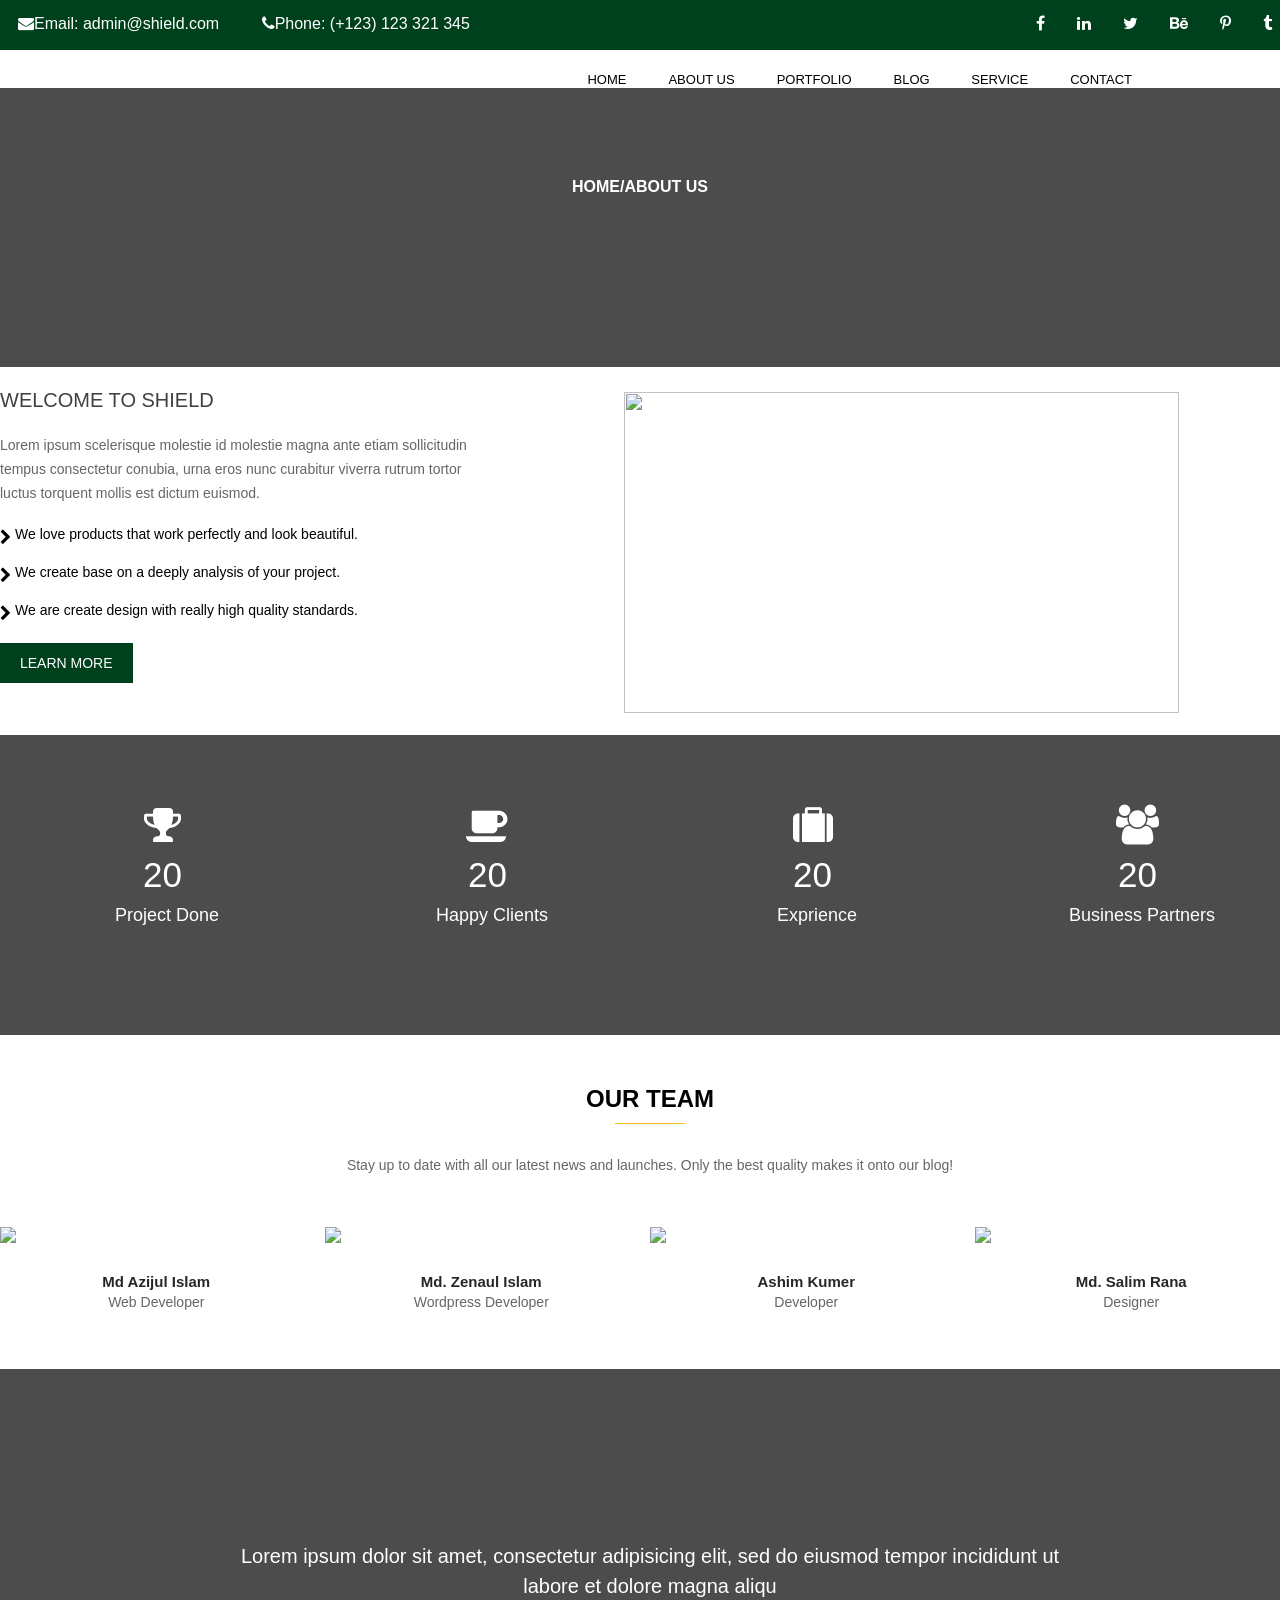
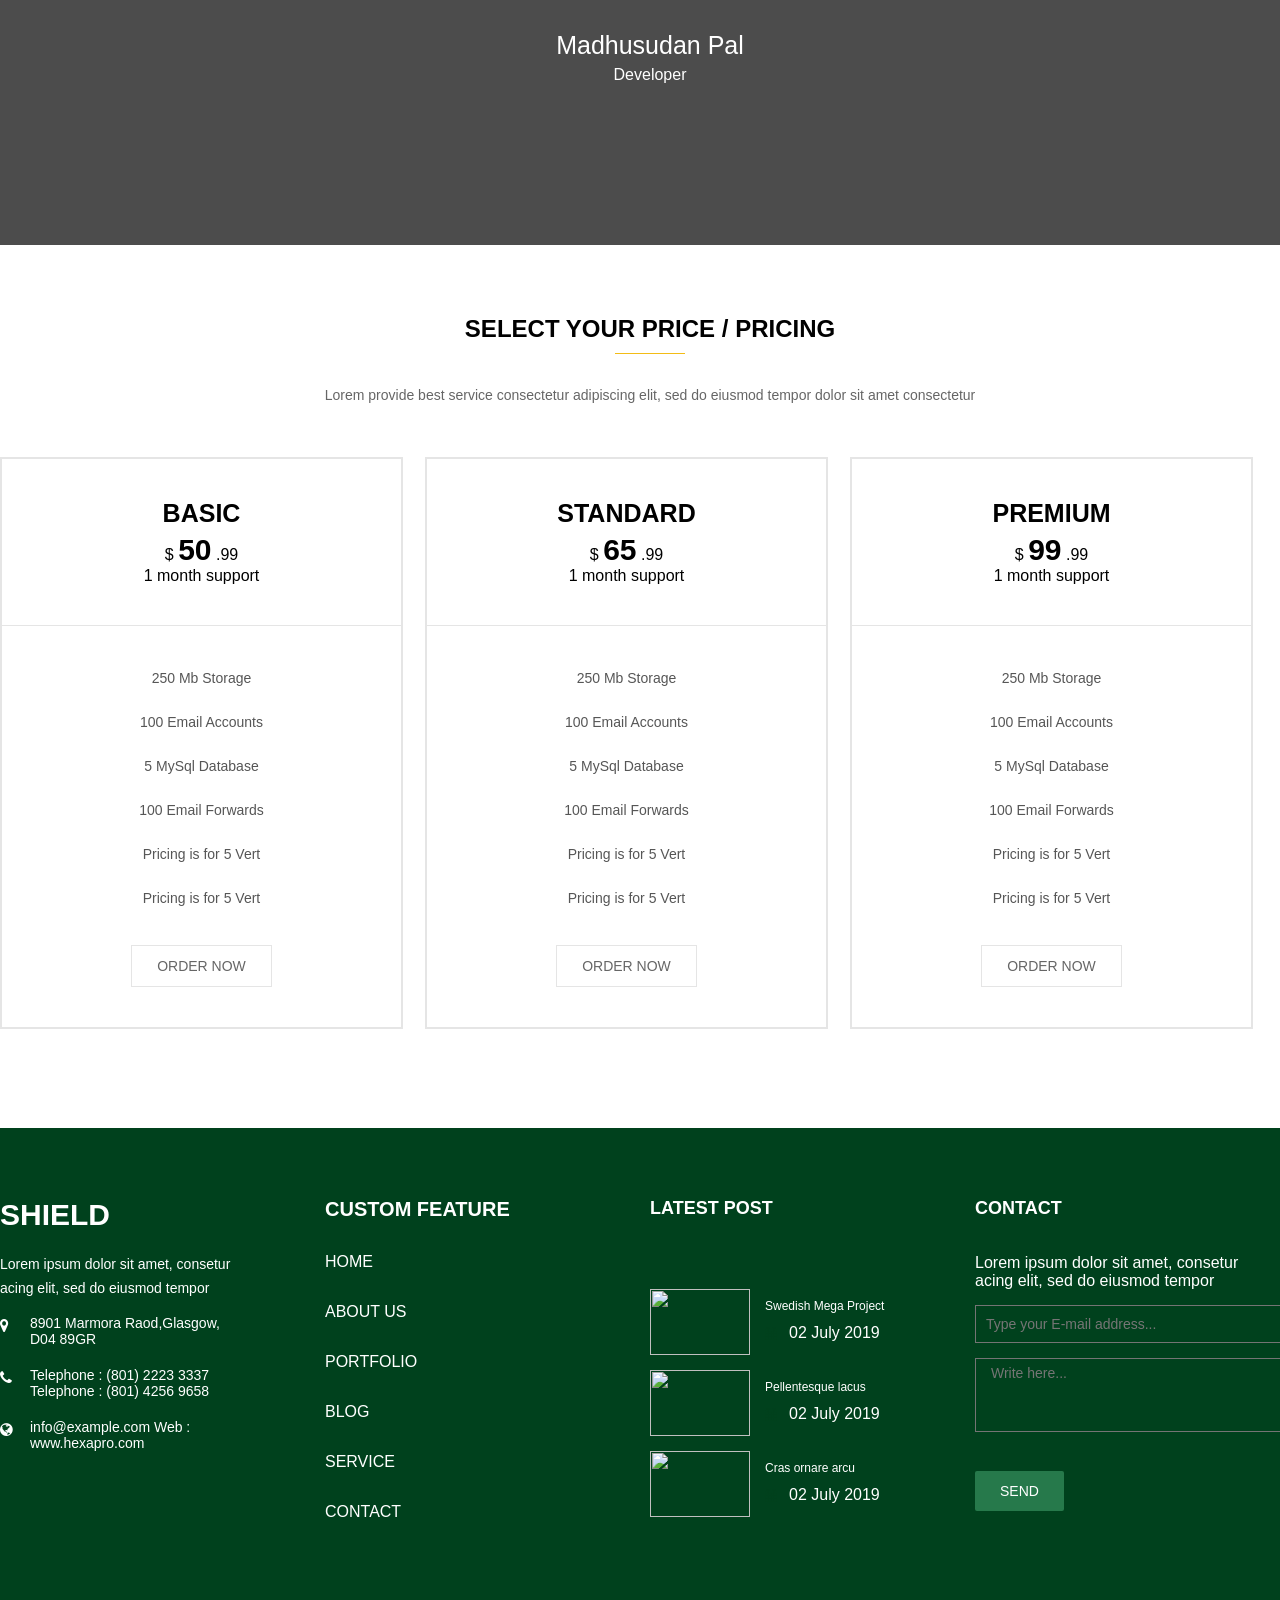
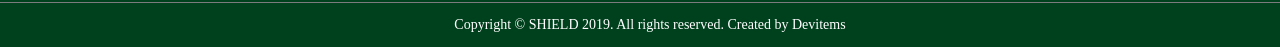
==== About us.html @ 6ebe4233 "Add files via upload" ====
<!DOCTYPE html>
<html lang="en">

<head>
    <meta charset="UTF-8">
    <meta name="viewport" content="width=device-width, initial-scale=1.0">
    <title>Document</title>
    <link rel="stylesheet" href="style.css">
    <link rel="stylesheet" href="https://cdnjs.cloudflare.com/ajax/libs/font-awesome/4.7.0/css/font-awesome.min.css">
</head>

<body>

    <MAIN>
        <header>
         
                <div class="container">
                     <div class="admin">
                    <div class="row">

                        <div class="contact">
                            <ul>
                                <li class="email"><i class="fa fa-envelope" aria-hidden="true"></i>Email:
                                    admin@shield.com
                                </li>
                                <li><i class="fa fa-phone" aria-hidden="true"></i>Phone: (+123) 123 321 345</li>

                            </ul>
                        </div>



                        <div class="social-icon">
                            <ul>
                                <li><i class="fa fa-facebook" aria-hidden="true"></i></li>
                                <li><i class="fa fa-linkedin" aria-hidden="true"></i></li>
                                <li><i class="fa fa-twitter" aria-hidden="true"></i></li>
                                <li><i class="fa fa-behance" aria-hidden="true"></i></li>
                                <li><i class="fa fa-pinterest-p" aria-hidden="true"></i></li>
                                <li><i class="fa fa-tumblr" aria-hidden="true"></i></li>

                            </ul>

                        </div>
                    </div>



                    <div class="clear"></div>

                    <div class="logo">
                        <img src="image/logo.webp" alt="" title="">
                    </div>

                    <div class="navbar">
                        <ul>
                            <li><a href="index.html">HOME</a></li>
                            <li><a href="About us.html">ABOUT US</a></li>
                            <li><a href="portfolio.html">PORTFOLIO</a></li>
                            <li><a href="blog.html">BLOG</a>
							<ul>
											<li><a href="blog-leftsidebar.html">Blog left Sidebar</a></li>
											<li><a href="blog-rightsidebar.html">Blog right Sidebar</a></li>
											<li><a href="blog-detail.html">blog details</a></li>
										</ul></li>
                            <li><a href="service.html">SERVICE</a></li>
                             <li><a href="contact.html">CONTACT</a></li>

                        </ul>
                    </div>
                </div>
</div>
            </div>


        </header>

        <div class="clear"></div>


<section class="bannerr">
            <div class="row">
                <h4>HOME/ABOUT US</h4>

            </div>



        </section>

        <div class="clear"></div>

        <section class="welcome">
	<div class="container">
		<div class="row">
			<div class="welcome-shield">
				<h2>WELCOME TO SHIELD</h2>
				<p>Lorem ipsum scelerisque molestie id molestie magna ante etiam sollicitudin <br>tempus consectetur conubia, urna eros nunc curabitur viverra rutrum tortor<br> luctus torquent mollis est dictum euismod.</p>

				<ul>
					<li><div class="chevron"><i class="fa fa-chevron-right" aria-hidden="true"></i></div></li>
					<span class="look">We love products that work perfectly and look beautiful.</span>

					<li><div class="chevron"><i class="fa fa-chevron-right" aria-hidden="true"></i></div></li>
					<span class="look">We create base on a deeply analysis of your project.</span>

					<li><div class="chevron"><i class="fa fa-chevron-right" aria-hidden="true"></i></div></li>
					<span class="look">We are create design with really high quality standards.</span>
				</ul>

				<div class="more"><a class="btn-more" href="#">LEARN MORE</a></div>


				</div>
			<div class="about-image">
			<img src="image/2.webp">
			</div>

</div>
</div>
</section>

<section class="project">
	<div class="container">
		<div class="row">
			<div class="cup-icon">
				<i class="fa fa-trophy"></i>
				<h4 class="counter">20</h4>
				<p>Project Done</p>
				
			</div>
			
			<div class="cup-icon">
				<i class="fa fa-coffee"></i>
				<h4 class="counter">20</h4>
				<p>Happy Clients</p>
				
			</div>
			<div class="cup-icon">
				<i class="fa fa-suitcase"></i>
				<h4 class="counter">20</h4>
				<p>Exprience</p>
				
			</div>
			<div class="cup-icon">
				<i class="fa fa-users"></i>
				<h4 class="counter">20</h4>
				<p>Business Partners</p>
				
			</div>
		</div>
		
	</div>
</section>

<section class="our-team">
	<div class="container">
		<div class="before"></div>
		<div class="row">
		<div class="team">
			<h1>OUR TEAM</h1>
			<div class="small-border"></div>	
			<p>Stay up to date with all our latest news and launches. Only the best
			 quality makes it onto our blog!</p>	
		</div>

		<div class="team-image">
			<a href="#"><img src="image/1.webp"></a>
			<div class="team-content">
			<h4>Md Azijul Islam</h4>
			<span>Web Developer</span>
			
		</div>


		</div>

		<div class="team-image">
			<a href="#"><img src="image/3.webp"></a>
			<div class="team-content">
			<h4>Md. Zenaul Islam</h4>
			<span>Wordpress Developer</span>
			
		</div>
		</div>

		<div class="team-image">
			<a href="#"><img src="image/1.webp"></a>
			<div class="team-content">
			<h4>Ashim Kumer</h4>
			<span>Developer</span>
			
		</div>
		</div>

		<div class="team-image">
			<a href="#"><img src="image/2.webp"></a>
			<div class="team-content">
			<h4>Md. Salim Rana</h4>
			<span>Designer</span>
		</div>
		</div>
</div>
</div>
</section>

<section class="madhusudan-pal">
	<div class="container">
		<div class="row">
			<div class="developer">
				<p class="para5">Lorem ipsum dolor sit amet, consectetur adipisicing elit, sed do eiusmod tempor incididunt ut labore et dolore magna aliqu</p>

				<h4>Madhusudan Pal</h4>
				<span class="deve">Developer</span>
	
</div>
</div>
</div>
</section>

<section class="rating">
	<div class="container">
		<div class="before"></div>
		<div class="row">
			<div class="pricing">
				<h1>SELECT YOUR PRICE / PRICING</h1>
				<div class="small-border"></div>
				<p>Lorem provide best service consectetur adipiscing elit, sed do eiusmod tempor dolor sit amet consectetur</p>
				
			</div>

			<div class="pricing-box30">
				<div class="pricing-plan">
					
					<h3>BASIC</h3>
				<div class="price">
					<span class="dolor">$</span>
					<span class="price-number">50</span>
					<span class="decimal">.99</span>
				</div>
				<span class="month">1 month support</span>
				</div>
				
				
				<div class="pricing-list">
					<ul>
						<li>250 Mb Storage</li>
						<li>100 Email Accounts</li>
						<li>5 MySql Database</li>
						<li>100 Email Forwards</li>
						<li>Pricing is for 5 Vert</li>
						<li>Pricing is for 5 Vert</li>
					</ul>
				<a class="btn-color" href="#">order now</a>
				</div>
	</div>
	</div>

	<div class="pricing-box30">
				<div class="pricing-plan">
					<h3>STANDARD</h3>
				<div class="price">
					<span class="dolor">$</span>
					<span class="price-number">65</span>
					<span class="decimal">.99</span>
				</div>
				<span class="month">1 month support</span>
				</div>

				<div class="pricing-list">
					<ul>
						<li>250 Mb Storage</li>
						<li>100 Email Accounts</li>
						<li>5 MySql Database</li>
						<li>100 Email Forwards</li>
						<li>Pricing is for 5 Vert</li>
						<li>Pricing is for 5 Vert</li>
					</ul>
				<a class="btn-color" href="#">order now</a>
				</div>
	</div>

	<div class="pricing-box30">
				<div class="pricing-plan">
					<h3>PREMIUM</h3>
				<div class="price">
					<span class="dolor">$</span>
					<span class="price-number">99</span>
					<span class="decimal">.99</span>
				</div>
				<span class="month">1 month support</span>
				</div>

				<div class="pricing-list">
					<ul>
						<li>250 Mb Storage</li>
						<li>100 Email Accounts</li>
						<li>5 MySql Database</li>
						<li>100 Email Forwards</li>
						<li>Pricing is for 5 Vert</li>
						<li>Pricing is for 5 Vert</li>
					</ul>
				
				<a class="btn-color" href="#">order now</a>
				</div>

	</div>
</div>
</div>
</section>


      
<div class="clear"></div>

<section class="footer">
	<div class="container">
		<div class="row">
			<div class="footer-logo">
				<h1>SHIELD</h1>
				<p>Lorem ipsum dolor sit amet, consetur <br>acing elit, sed do eiusmod tempor</p>
				<ul>
					<li><i class="fa fa-map-marker" aria-hidden="true"></i>
						<span class="web">8901 Marmora Raod,Glasgow, <br>D04 89GR</span></li>
					<li><i class="fa fa-phone"></i>
						<span class="web">Telephone : (801) 2223 3337<br> Telephone : (801) 4256 9658</span></li>
					<li><i class="fa fa-globe"></i>
						<span class="web">info@example.com Web : <br>www.hexapro.com</span></li>
				</ul>
				
			</div>

			<div class="feature">
				<h3>CUSTOM FEATURE</h3>
				<ul class="footer-list">
				<li>
				
                          <li><a href="index.html">HOME</a></li>
                            <li><a href="About us.html">ABOUT US</a></li>
                            <li><a href="portfolio.html">PORTFOLIO</a></li>
                            <li><a href="blog.html">BLOG</a></li>
                            <li><a href="service.html">SERVICE</a></li>
                             <li><a href="contact.html">CONTACT</a></li>

                        
				</li>
				</ul>
			</div>

			<div class="latest-post">
				<h3>LATEST POST</h3>
				<ul class="blog-post">
					<li>
						<a href="#"><img src="image/1.webp"></a>
						<h4 class="swedish"><a href="#">Swedish Mega Project</a></h4>
					<span class="calender"><i class="fa fa-calendar"></i>02 July 2019</span>
					</li>

					<li>
					<a href="#"><img src="image/2.webp"></a>
					<h4 class="swedish"><a href="#">Pellentesque lacus</a></h4>
					<span class="calender"><i class="fa fa-calendar"></i>02 July 2019</span>
					</li>

					<li>
					<a href="#"><img src="image/3.webp"></a>
					<h4 class="swedish"><a href="#">Cras ornare arcu</a></h4>
					<span class="calender"><i class="fa fa-calendar"></i>02 July 2019</span>
						
					</li>
					</ul>
			</div>

			<div class="contact-foot">
				<h3>CONTACT</h3>
				<p>Lorem ipsum dolor sit amet, consetur<br> acing elit, sed do eiusmod tempor</p>
				<div class="contact-form">
					<form action="required" method="POST" >

						<input type="text" placeholder="Type your E-mail address...">
						<textarea name="message" placeholder="Write here..."></textarea>
						<button>send</button>
					</form>
					
				</div>
			</div>
			</div>


</div>
</section>

<section class="copyright">
	<div class="container">
					<div class="copyrights">
				<p>Copyright © SHIELD 2019. All rights reserved. Created by 
				<a href="#">Devitems</a></p>
				
</div>
</div>
</section>
		






















    </MAIN>

</body>

</html>
---- style.css ----
*{
    margin: 0;
    padding: 0;
}

.container{
    width: 1300px;
    margin: 0px auto;
}
header {
    background-color:#00411d;
}
.contact {
    width: 50%;
    float: left;
    padding-top: 15px;
        background: #00411d;
    color: white;
}
.border-box32 img {
    width: 32%;
}

.social-icon {
    width: 50%;
    float: left;
    padding-top: 15px;
    background: #00411d;
        color: white;
}

.contact ul li {
    display: inline;
    margin-right: 20px;

     font-family: "Lato", sans-serif;
     
}


.social-icon ul li {
    display: inline;
    margin-right: 28px;
}

.logo {
    width: 30%;
    float: left;
    padding-top: 25px;
        

}

.navbar {
    width: 60%;
    float: left;
        padding-top: 37px;

}
.logo img {
    width: 39%;
}
.navbar ul li {
    display: inline;
        margin-right: 38px;
        padding-top: 20px;
         font-family: "Lato", sans-serif;
             font-size: 13px;
}
        


.clear{
    clear: both;
}
.navbar ul {
    float: right;
}

.logo img {
    margin-left: 59px;
}

.banner{
background: url(image/p1.webp);
background-size: cover;
position: relative;
width: 100%;
background-position: 50% 50%;
height: 500px;


}
.banner2 h3{
    text-align: center;
        padding-top: 36px;
    color: white;
    font-weight: 700;
    font-size: 24px;
    margin-bottom: 11px;
  font-family: "Lato", sans-serif;
  position: relative;
}

/* h2 {
    text-align: center;
        padding-top: 118px;
    color: rgb(0, 0, 0);
    
    margin-bottom: 15px;
     font-family: "Lato", sans-serif;
} */
  

.banner p {
    text-align: center;
    padding-top: 17px;
color: white;
 font-family: "Lato", sans-serif;
 position: relative;
}
.button {
  background: rgb(0, 65, 29);
  border: 1px solid rgb(0, 65, 29);
  color: rgb(255, 255, 255);
  cursor: pointer;
  display: inline-block;
  font-size: 18px;
  font-weight: 400;
  line-height: 1;
  text-align: center;
  padding: 13px 26px;
  text-decoration: none;
  margin-top: 30px;
  position: relative;


}

.email{
    background-color: rgb(0, 65, 29);
    padding: 18px;
}
.first{
    
    width: 32%;
    float: left;
    text-align: center;
    margin-right: 16px;
    font-family: sans-serif;
}


.first img {
    
    max-width: 100%;
    height: auto;

}


section.banner2 p {
    color: white;
    text-align: center;
        position: relative;
        
     font-family: "Lato", sans-serif;
     line-height: 25px;
}
.text h3 {
   
   font-size: 20px;
    margin-top: 20px;
    color: rgba(0, 0, 0, 0.85);
}

.box-items p {
    padding: 0px 22px;
}
.banner2 {
       width: 100%;
    float: left;
    background-image: url(image/4.webp);
    background-size: cover;
    background-position: center;
    position: relative;
    padding: 65px 0px;
    text-align: center;
    height: 211px;
}

.heading {
    font-size: 24px;
   padding-top: 36px;
 font-family: "Lato", sans-serif;
   text-align: center;
    line-height: 22px;
    font-weight: 500;
    color: rgba(0, 0, 0, 0.85);
}
.main1{
    width: 100%;

    background-size: cover;
    padding-bottom: 50px;
}
.main1 p {
        color: rgb(102, 102, 102);
    font-size: 14px;
    font-weight: 300;
    line-height: 24px;
}

/* h1{
    color: rgb(0, 0, 0);
    text-align: center;
    padding: 25px 0px;

} */
/* h4{
    padding: 20px 0px;
    color: rgb(0, 0, 0);
} */


p.para {
    color: black;
    text-align: center;
}


.read{
    color: rgb(0, 0, 0);
   
    padding: 10px;
    border-radius: 10px;
    border: none;
}
.first-end {
    padding-top: 118px;
}
.border-box32{
    
        width: 28%;
    float: left;
    text-align: center;
    margin-right: 16px;
    margin-bottom: 16px;
    border-width: 1px;
    border-style: solid;
    border-color: rgb(239, 239, 239);
    border-image: initial;
    padding: 40px 20px;
}
/* .main1 h5{
   font-size: 16px;
    line-height: 24px;
    margin-top: 20px;
    font-weight: 500;
    color: rgba(0, 0, 0, 0.85);
    font-family: sans-serif;
} */
.box-items{
    
    background-color: rgba(255, 255, 255, 0.992);
       padding-top: 105px;
    box-shadow: 0px 0px 10px 3px rgba(250, 250, 250, 0.948);
    text-align: center;
    padding: 20px 0px; 
    font-family: "Lato", sans-serif;
    font-weight: 400; 
    color: rgba(0, 0, 0, 0.85);
        float: left;
            margin-left: 70px;
            width: 25%;
}
.box-items img {
    width: 100%;
}
.banner3{
background: url(image/13.webp);

background-size: cover;
position: relative;
width: 100%;
background-position: 50% 50%;
height: 536px;
margin-top: 81px;
font-family: sans-serif;
}
section.project-1 p {
    text-align: center;
        padding-top: 30px;
        font-family: sans-serif;
            margin-bottom: 39px;
}
.banner3 p {
    text-align: center;
    color: white;
    padding-top: 192px;
        position: relative;
        color
: rgb(255, 255, 255);
    font-size: 20px;
    line-height: 30px;
    margin: auto;
    
    width: 65%;
   

}
.banner3 h4{
    
    color: rgb(255, 255, 255);
    margin-bottom: 6px;
    margin-top: 30px;
    font-weight: 500;
    text-align: center;
    font-size: 25px;
    position: relative;
}

.banner3 h3 {
    padding-top: 40px;
    height: 370px;
    text-align:center;
    color: white;
        position: relative;
}
.main2{
    width: 100%;

 
}
.main2 p {
    text-align: left;
    padding-top: 26px;
}
p.para2 {
    text-align: center;
}
.main2 h4 {
    text-align: left;
    padding-left: 24px;
}
.bannerr{
background: url(image/4.webp);
background-size: cover;
position: relative;
width: 100%;
background-position: 50% 50%;
height: 279px;
}
.bannerr h4{

    color: white;
    text-align: center;
    padding-top: 90px;
    position: relative;
        font-family: sans-serif;

}
.bannerrr{
background: url(image/4.webp);
background-size: cover;
position: relative;
width: 100%;
background-position: 50% 50%;
height: 279px;

}
.team-image img {
    width: 91%;
}
.content{
    width:58%;
    float:left;
    padding-right:156px;
    
    
}

.content-image{
    width:28%;
    float:left;
}
.content-image img{
    width: 100%;
    float: left;
        padding-top: 40px;
}

.content p{
    font-size:18px;
    text-align:left;
    color:rgb(1, 21, 58);


}
section.sec3 h3 {
    color: black;
    text-align: left;
}
.mainnn{
    width: 100%;

    background-size: cover;
    padding-bottom: 50px;
}
.mainnn p {
    text-align: center;
    padding-top: 26px;
}
.mainnn h4 {
    text-align: center;
    padding-top: 26px;
}
.banner4{
background: url(image/k6.webp);
background-size: cover;
position: relative;
width: 100%;
background-position: 50% 50%;
height: 536px;
margin-top: 81px;

}
.banner4 p {
    text-align: center;
    color: white;
    padding-top: 192px;
}
.banner4 h3 {
    padding-top: 40px;
    height: 370px;
}
.team {
    padding: -1px;
    width: 25%;
    float: left;
}
.admin {
    background-color: #00411d;
    height: 50px;
}

.natural{
    margin: 0px auto;
    width: 100%;
    text-align: center;
    padding-top: 148px;
    font-family: "Lato", sans-serif;
}
 


.natural h2 {
    color: white;
    position: relative;
    margin-bottom: 23px;
}
.natural h1 {
    color: white;
    position: relative;
}
.footer {
    width: 100%;
    float: left;
    background-color: rgb(0, 65, 29);
    padding: 70px 0px;
        margin-top: 29px;
            font-family: "Lato", sans-serif;
}
.footer-logo {
    width: 25%;
    float: left;
    color: white;
}
.footer-logo h1 {
    color: white;
    font-size: 30px;
}
.footer-logo p {
    color: #fff;
    font-size: 14px;
    font-weight: 300;
    line-height: 24px;
    margin-top: 20px;
    margin-bottom: 15px;
}
.footer-logo ul li {
    list-style-type: none;
}
.feature {
    width: 25%;
    float: left;
    color: white;
}
.feature h3 {
    font-size: 20px;
    color: #fff;
    font-weight: 600;
}
.feature li {
    list-style-type: none;
    margin-top: 32px;
}
.latest-post {
    width: 25%;
    float: left;
    color: white;
}
.latest-post h3 {
    margin-bottom: 35px;
    font-size: 18px;
    font-weight: 600;
}
.blog-post {
    margin-top: 70px;
}
.blog-post li {
    list-style-type: none;
    width: 100%;
    margin-bottom: 15px;
    display: inline-block;
}
.latest-post img {
    width: 100px;
    height: 66px;
    float: left;
    margin-right: 15px;
}
a {
    text-decoration: none;
    color: black;
}
.contact-foot {
    width: 25%;
    float: left;
    color: white;
}
.contact-foot h3 {
    margin-bottom: 35px;
    font-size: 18px;
    font-weight: 600;
}
.contact-foot p {
    margin-bottom: 15px;
}
.copyright {
    width: 100%;
    float: left;
    height: auto;
    background-color: rgb(0, 65, 29);
    border-top: 1px solid #7b7b7e;
}
.copyrights p {
    text-align: center;
    color: white;
    font-size: 14px;
    padding: 14px;
    font-weight: 300;
}
.welcome-shield {
    width: 48%;
    float: left;
        font-family: sans-serif;
}
.welcome h2 {
    color: rgba(0, 0, 0, 0.75);
    font-size: 20px;
    font-weight: 500;
    line-height: 66px;
        text-align: left;
}
.welcome p {
    font-size: 14px;
    color: rgb(102, 102, 102);
    font-weight: 300;
    line-height: 24px;
}
.welcome-shield ul li {
    list-style-type: none;
    padding-top: 20px;
}
.welcome-shield i {
    margin-top: 4px;
    position: absolute;
}
ul .look {
    font-size: 14px;
    margin-left: 15px;
    position: relative;
}
.more {
    cursor: pointer;
    display: inline-block;
    text-align: center;
    transition: all 0.2s ease-in-out 0s;
    font-weight: 500;
    padding: 12px 20px;
    background-color: rgb(0, 65, 29);
    color: rgb(255, 255, 255);
    margin-top: 1.5rem;
    font-size: 14px;
    text-decoration: none;
}
.btn-more {
    color: white;
    text-decoration: none;
}
.about-image {
    width: 48%;
    float: left;
}
.about-image img {
    float: left;
    width: 555px;
    height: 321px;
    margin-top: 25px;
    margin-bottom: 22px;
}
.project {
    width: 100%;
    float: left;
    background-image: url(image/4.webp);

    height: 300px;
    background-position: center;
    background-size: cover;
    position: relative;
}
.cup-icon {
    width: 25%;
    float: left;
    margin: 0px auto;
    text-align: center;
    font-family: sans-serif;
}
.cup-icon i {
    color: white;
    font-size: 40px;
    margin-top: 70px;
    position: relative;
    margin-bottom: 10px;
}
.cup-icon h4 {
    color: rgb(255, 255, 255);
    font-size: 35px;
    font-weight: 500;
    margin-bottom: 10px;
    position: relative;
}
.cup-icon p {
    font-size: 18px;
    color: white;
    margin-left: 9px;
    position: relative;
}
.our-team {
    width: 100%;
    float: left;
    padding: 50px 0px;
    font-family: sans-serif;
}
.team {
    width: 100%;
    font-family: sans-serif;
}
.team h1 {
    text-align: center;
}
.small-border {
    position: relative;
}
.team p {
    font-size: 14px;
    font-weight: 300;
    color: #666;
    line-height: 24px;
    margin-top: 40px;
    text-align: center;
    margin-bottom: 50px;
}
.team-image {
    width: 25%;
    float: left;
    height: auto;
    font-family: sans-serif;
}
a {
    text-decoration: none;
    color: rgb(255, 255, 255);
}
.team-image img {
    float: left;
}
.team-content {
    width: 90%;
    margin-top: 10px;
    display: inline-block;
    padding: 20px 10px 5px;
    text-align: center;
}
.team-content h4 {
    font-size: 15px;
    color: rgba(0, 0, 0, 0.85);
}
.team-content span {
    color: rgb(102, 102, 102);
    display: block;
    font-weight: 300;
    font-size: 14px;
    line-height: 24px;
}
.madhusudan-pal {
    width: 100%;
    float: left;
    background-image: url(image/4.webp);
    background-position: center;
    position: relative;
    background-size: cover;
    padding-top: 420px;
    padding-bottom: 56px;
    font-family: sans-serif;
}
.developer {
    width: 100%;
    float: left;
    text-align: center;
    color: white;
    position: relative;
}
.developer .para5 {
    color: rgb(255, 255, 255);
    font-size: 20px;
    line-height: 30px;
    margin: auto;
    text-align: center;
    width: 65%;
    margin-top: -248px;
    position: relative;
}
.developer h4 {
    color: rgb(255, 255, 255);
    margin-bottom: 6px;
    margin-top: 30px;
    font-weight: 500;
    text-align: center;
    font-size: 25px;
    position: relative;
}
.rating {
    width: 100%;
    float: left;
    height: auto;
    padding: 70px 0px;
    font-family: sans-serif;
}
.pricing {
    width: 100%;
}
.pricing h1 {
    text-align: center;
}
.small-border {
    position: relative;
}
.pricing p {
    font-size: 14px;
    font-weight: 300;
    color: #666;
    line-height: 24px;
    margin-top: 40px;
    text-align: center;
    margin-bottom: 50px;
}
.pricing-box30 {
    width: 31%;
    float: left;
    box-sizing: border-box;
    border: 2px solid #e5e5e5;
    transition: .3s;
    margin-right: 22px;
}
.pricing-plan {
    padding: 40px;
    border-bottom: 1px solid #e5e5e5;
    transition: .3s;
    text-align: center;
}
.pricing-plan h3 {
    font-size: 25px;
    font-weight: 700;
    text-transform: uppercase;
    text-align: center;
    margin-bottom: 5px;
}
.price {
    text-align: center;
    margin-bottom: 0px;
}
.price span.price-number {
    font-weight: 700;
    font-size: 30px;
}
.pricing-list {
    padding: 40px 0;
    text-align: center;
}
.btn-color

 {
    border: 1px solid rgb(229, 229, 229);
    display: inline-block;
    font-size: 14px;
    line-height: 40px;
    margin-top: 15px;
    padding: 0 25px;
    text-align: center;
    text-transform: uppercase;
    color: rgb(102, 102, 102);
    background: none;
    font-weight: 300;
    text-decoration: none;
}
.pricing-list ul li {
    color: rgb(86, 86, 86);
    font-size: 14px;
    margin-bottom: 20px;
    font-weight: 300;
    line-height: 24px;
    list-style-type: none;
}
.pricing-box30:hover .pricing-plan, .pricing-box30:hover .btn-color {
    background: #00411d;
    color: #fff;
    transition: .3s;
}
.service-main {
    width: 28%;
    border: 1px solid #00411d;
    padding: 30px 20px 20px;
    transition: .3s;
    text-align: center;
    float: left;
    margin: 10px;
}
.service-icon i {
    color: #00411d;
    font-size: 30px;
    margin-top: 10px;
    margin-bottom: 30px;
}
.service-main h5 {
    font-size: 16px;
    line-height: 24px;
    margin-top: 4px;
    text-transform: uppercase;
    color: rgba(0, 0, 0, 0.85);
    transition: .3s;
    margin-bottom: 12px;
}
.service-main p {
    color: #666;
    font-size: 14px;
    font-weight: 300;
    line-height: 24px;
}
.our-blog {
    width: 100%;
    float: left;
    padding: 20px 0px;
       font-family: sans-serif;
}
/* .our-blog h2 {
    padding-top: 32px;
    text-align: center;
} */
.our-blog p {
    padding-top: 32px;
}
.blog-content {
    padding: 0px 10px;
}
.blog-content p {
    color: rgb(85, 85, 85);
    margin-bottom: 12px;
    line-height: 24px;
    word-spacing: 1px;
    font-weight: 300;
}
section.our-blog p {    
    padding-top: 1px;
   
}

.blog-content a {
    font-size: 14px;
    font-weight: 300;
    color: rgba(0, 0, 0, 0.75);
    line-height: 49px;
    text-decoration: none;
}
.borderbox-blog32 {
    width: 32%;
    float: left;
    height: 453px;
    box-sizing: border-box;
    margin-top: 60px;
    box-shadow: rgba(0, 0, 0, 0.16) 0px 0px 5px 0px;
    margin-right: 16px;
    margin-bottom: 70px;
}
.mar10 {
    margin-bottom: 0px;
    margin-top: 20px;
}
.image-hover {
    position: relative;
    width: 100%;
}
.borderbox-blog32 img {
    width: 68%;
    padding-left: 57px;
}
.image {
    display: block;
   
    height: auto;
}
.overlay {
    position: absolute;
    top: 0px;
    bottom: 0px;
    left: 0px;
    right: 0px;
    height: 100%;
    width: 100%;
    opacity: 0;
    background-color: rgb(0, 65, 29);
    transition: 0.5s;
}
.blog-content {
    padding: 0px 10px;
}
.blog-content a {
    font-size: 14px;
    font-weight: 300;
    color: rgba(0, 0, 0, 0.75);
    line-height: 49px;
    text-decoration: none;
}
.blog-content p {
    color: rgb(85, 85, 85);
    margin-bottom: 12px;
    line-height: 24px;
    word-spacing: 1px;
    font-weight: 300;
}
ul.footer-list a {
    color: white;
}
.service-main:hover {
    background-color: rgb(245, 177, 32);
}

.social-icon ul {
    float: right;
}
.project-1 h2{
    text-align: center;
    padding-top: 110px;
    color: rgb(0, 0, 0);
    
  
     font-family: "Lato", sans-serif;
}
.main1 h2{
    text-align: center;
    padding-top: 110px;
    color: rgb(0, 0, 0);
    
  
     font-family: "Lato", sans-serif;
}
.image-hover:hover .overlay {
    opacity: 0.5;
}
.main2 h2 {
    text-align: center;
    padding-top: 27px;
}
.banner2::before{
    position: absolute;
    height: 100%;
    width: 100%;
    content: "";
    left: 0;
    top: 0;
    opacity: 0.7;
    background: black;
}
.navbar ul li a {
    color: black;
}
.banner::before{
    position: absolute;
    height: 100%;
    width: 100%;
    content: "";
    left: 0;
    top: 0;
    opacity: 0.5;
    background: black;
}
.banner3::before{
    position: absolute;
    height: 100%;
    width: 100%;
    content: "";
    left: 0;
    top: 0;
    opacity: 0.7;
    background: black;
}
.bannerr::before{
    position: absolute;
    height: 100%;
    width: 100%;
    content: "";
    left: 0;
    top: 0;
    opacity: 0.7;
    background: black;
}
.project::before{
    position: absolute;
    height: 100%;
    width: 100%;
    content: "";
    left: 0;
    top: 0;
    opacity: 0.7;
    background: black;
}
.madhusudan-pal::before{
    position: absolute;
    height: 100%;
    width: 100%;
    content: "";
    left: 0;
    top: 0;
    opacity: 0.7;
    background: black;
}
.contact-area {
    width: 100%;
    float: left;
    padding-top: 80px;
    padding-bottom: 60px;
    font-family: sans-serif;
}
.contact-icon {
    width: 25%;
    float: left;
    text-align: center;
}
.contact-icon i {
    color: rgb(51, 51, 51);
    display: block;
    font-size: 30px;
    height: 70px;
    line-height: 70px;
    width: 70px;
    background: rgb(255, 255, 255);
    border-width: 1px;
    border-style: solid;
    border-color: rgb(243, 188, 22);
    border-image: initial;
    margin: auto auto 15px;
    transition: 0.5s;
}
.fa-map-marker::before {
    content: "";
}
.contact-text p {
    color: rgb(102, 102, 102);
    font-size: 14px;
    font-weight: 300;
    line-height: 24px;
}
.contact_forms {
    width: 100%;
    float: left;
    padding-bottom: 50px;
    padding-top: 50px;
    font-family: sans-serif;
}
.forms {
    width: 49%;
    float: left;
    margin-right: 24px;
}
.label {
    color: rgb(102, 102, 102);
    display: block;
    font-weight: 500;
    margin-bottom: 5px;
    max-width: 100%;
    font-size: 14px;
}
.contact_forms input {
    height: 36px;
    font-size: 12px;
    font-weight: 500;
    width: 93%;
    margin-bottom: 20px;
    padding: 0px 8px;
    border-width: 1px;
    border-style: solid;
    border-color: rgb(232, 232, 232);
    border-image: initial;
    border-radius: 4px;
}
.contact_forms textarea {
    height: 168px;
    margin-bottom: 20px;
    resize: none;
    width: 90%;
    border-width: 1px;
    border-style: solid;
    border-color: rgb(232, 232, 232);
    border-image: initial;
    border-radius: 4px;
    padding: 6px 15px;
}
.contact_forms button {
    color: rgb(255, 255, 255);
    display: inline-block;
    font-size: 14px;
    font-weight: normal;
    height: 40px;
    text-align: center;
    cursor: pointer;
    background: hwb(146.77deg 0% 74.51%);
    border-radius: 2px;
    padding: 0px 25px;
    border-width: initial;
    border-style: none;
    border-color: initial;
    border-image: initial;
}
.google-maps {
    width: 49%;
    float: left;
}
.footer-logo li .web {
    display: block;
    margin-left: 30px;
    font-weight: 300;
    font-size: 14px;
    margin-bottom: 20px;
}
.footer-logo li i {
    float: left;
    margin-right: 15px;
    font-size: 15px;
    line-height: 22px;
    margin-bottom: 7px;
}
.contact-form input {
    background-color: rgb(0, 65, 29);
    color: rgb(245, 245, 245);
    height: 36px;
    font-size: 14px;
    margin-bottom: 15px;
    width: 100%;
    font-family: Poppins, sans-serif;
    border-width: 1px;
    border-style: solid;
    border-color: rgb(116, 116, 116);
    border-image: initial;
    padding: 0px 10px;
}
.contact-form textarea {
    background-color: rgb(0, 65, 29);
    color: rgb(245, 245, 245);
    height: 60px;
    width: 97%;
    margin-bottom: 15px;
    font-size: 14px;
    font-family: Poppins, sans-serif;
    border-width: 1px;
    border-style: solid;
    border-color: rgb(116, 116, 116);
    border-image: initial;
    overflow: auto;
    padding: 6px 15px;
}
.respond-form button, .contact-form button {
    color: rgb(255, 255, 255);
    display: inline-block;
    font-size: 14px;
    font-weight: normal;
    height: 40px;
    line-height: 40px;
    margin-bottom: 0px;
    text-align: center;
    text-transform: uppercase;
    margin-top: 20px;
    cursor: pointer;
    background: rgb(0, 65, 29);
    border-width: medium;
    border-style: none;
    border-color: initial;
    border-image: initial;
    border-radius: 2px;
    padding: 0px 25px;
}
.swedish a {
    font-size: 12px;
    color: white;
    line-height: 35px;
}
.calender i {
    font-size: 13px;
    margin-right: 12px;
    color: rgb(0, 65, 29);
}
.first p {
     font-size: 14px;
    line-height: 24px;
    color: rgb(102, 102, 102);
margin-bottom: 70px;
    padding-top: 9px;
}
.why-choosing {
    width: 100%;
    float: left;
    height: auto;
}
.shielding {
    width: 100%;
    text-align: center;
 font-family: sans-serif;
    padding: 50px 0px;
}
.para3 {
    padding: 20px;
    color: black;
    font-weight: 50;
}
.border-box32 h5 {
    font-size: 16px;
    line-height: 24px;
    margin-top: 20px;
    font-weight: 500;
    color: rgba(0, 0, 0, 0.85);
    font-family: sans-serif;
}
.border-box32 .para4 {
    color: rgb(102, 102, 102);
    font-size: 14px;
    font-weight: 300;
    line-height: 24px;
    font-family: sans-serif;
}
.our {
    width: 100%;
    float: left;
    background-color: rgb(246, 246, 246);
    padding: 70px 0px;
    
}
.latest {
    width: 100%;
    text-align: center;
    background-color: rgb(246, 246, 246);
    font-family: sans-serif;
}
.latest h1 {
    font-size: 24px;
    margin-bottom: 10px;
    line-height: 22px;
    font-weight: 500;
    color: rgba(0, 0, 0, 0.85);
}
.small-border {
    position: relative;
}
.small-border::before {
    position: absolute;
    width: 70px;
    height: 1.2px;
    text-align: center;
    left: 0px;
    right: 0px;
    top: 10px;
    margin: 0px auto;
        background: rgb(243, 188, 22);
        
}
.latest p {
    font-size: 14px;
    font-weight: 300;
    color: rgb(102, 102, 102);
    line-height: 24px;
    margin-top: 40px;
}
.latest-project32 {
    width: 32%;
    float: left;
    margin-right: 16px;
}
.latest-project32 img {
    width: 100%;
    padding-top: 10px;
}
.our-blog {
    width: 100%;
    float: left;
    padding: 20px 0px;
}
.blog {
    width: 100%;
    float: left;
    text-align: center;
}
.blog h2 {
    font-size: 25px;
    margin-bottom: 10px;
    text-transform: uppercase;
    line-height: 22px;
    font-weight: 500;
    color: rgba(0, 0, 0, 0.85);
    padding-top: 50px;
}
.small-border {
    position: relative;
}
.blog p {
    font-size: 15px;
    font-weight: 300;
    color: rgb(102, 102, 102);
    line-height: 24px;
    margin-top: 40px;
}
.button{
    
    color: rgb(255, 255, 255);
    cursor: pointer;
    display: inline-block;
    font-size: 18px;
    font-weight: 400;
    line-height: 1;
    text-align: center;
    margin-top: 30px;
    position: relative;
    background: rgb(0, 65, 29);
    border-width: 1px;
    border-style: solid;
    border-color: rgb(0, 65, 29);
    border-image: initial;
    padding: 13px 26px;
    border-radius: 2px;
    text-decoration: none;
}
.blog p {
    font-size: 15px;
    font-weight: 300;
    color: #666;
    line-height: 24px;
    margin-top: 40px;
    text-align: center;
}
.small-border:before

 {
    position: absolute;
    width: 70px;
    height: 1.2px;
    margin: 0px auto;
    text-align: center;
    left: 0;
    right: 0;
    content: " ";
    top: 10px;
}
.home {
    width: 100%;
    float: left;
    background-image: url(image/k6.webp);
    height: 300px;
    background-size: cover;
    position: relative;
    background-position: center center;
}
.home::before {
    position: absolute;
    height: 100%;
    width: 100%;
    content: "";
    left: 0px;
    top: 0px;
    opacity: 0.6;
    background: rgb(0, 0, 0);
}
.home h2 {
    text-align: center;
    padding-top: 135px;
    color: white;
    font-size: 13px;
    position: relative;
        font-family: sans-serif;
}
.blog-detail-image {
    width: 90%;
    float: left;
    padding: 40px 0px;
        font-family: sans-serif;
}
.detail-image {
    width: 70%;
    float: left;
}
.health-content h1 {
    color: rgb(51, 51, 51);
    line-height: 1.25;
    font-size: 30px;
    margin-bottom: 20px;
    margin-top: 25px;
}
.health-content p {
    color: rgb(102, 102, 102);
    margin-bottom: 12px;
    margin-top: 6px;
    font-size: 14px;
    font-weight: 300;
    line-height: 24px;
}
.health-content h3 {
    font-size: 16px;
    font-weight: 500;
    margin-bottom: 17px;
    color: rgb(51, 51, 51);
}
.health-content-meta {
    margin-bottom: 10px;
    margin-top: 15px;
}
.health-content-meta span {
    font-size: 14px;
    color: rgb(102, 102, 102);
    margin-right: 10px;
}
.respond-title h3 {
    color: rgb(50, 50, 50);
    font-size: 25px;
    font-weight: 500;
    line-height: 1.2;
    margin: 0px;
}
.respond-title p {
    color: rgb(85, 85, 85);
    font-weight: 300;
    line-height: 26px;
    font-size: 14px;
    margin-bottom: 25px;
}
.respond-form label {
    color: rgb(102, 102, 102);
    display: block;
    font-weight: 500;
    margin-bottom: 5px;
    max-width: 100%;
    text-transform: capitalize;
    font-size: 14px;
}
.respond-form textarea {
    color: rgb(175, 175, 175);
    height: 168px;
    margin-bottom: 20px;
    resize: none;
    width: 100%;
    border-width: 1px;
    border-style: solid;
    border-color: rgb(232, 232, 232);
    border-image: initial;
    border-radius: 4px;
    padding: 6px 15px;
}
.respond-form input
 {
    height: 36px;
    font-size: 12px;
    font-weight: 500;
    width: 70%;
    margin-bottom: 15px;
    display: block;
    padding: 0px 8px;
    border-width: 1px;
    border-style: solid;
    border-color: rgb(232, 232, 232);
    border-image: initial;
    border-radius: 4px;
}
.respond-form button, .contact-form button {
    color: rgb(255, 255, 255);
    display: inline-block;
    font-size: 14px;
    font-weight: normal;
    height: 40px;
    line-height: 40px;
    margin-bottom: 0px;
    text-align: center;
    text-transform: uppercase;
    margin-top: 20px;
    cursor: pointer;
    background: rgb(38, 121, 75);
    border-width: medium;
    border-style: none;
    border-color: initial;
    border-image: initial;
    border-radius: 2px;
    padding: 0px 25px;
}
.sidebar-form {
    width: 30%;
    float: left;
}
.sidebar-form form input {
    background-color: rgb(255, 255, 255);
    color: rgb(143, 143, 143);
    width: 50%;
    font-size: 14px;
    height: 36px;
    font-weight: 500;
    float: left;
    position: relative;
    border-width: 2px;
    border-style: solid;
    border-color: rgb(238, 238, 238);
    border-image: initial;
    padding: 0px 8px;
}
.sidebar-form form button {
    background-color: rgb(243, 188, 22);
    color: rgb(255, 255, 255);
    font-weight: 700;
    height: 36px;
    font-size: 14px;
    width: 5%;
    line-height: 16px;
    cursor: pointer;
    position: absolute;
    border-width: 2px;
    border-style: solid;
    border-color: rgb(243, 188, 22);
    border-image: initial;
    transition: 0.3s;
    padding: 5px 10px;
}
.blog-post {
    margin-top: 70px;
}
.heading {
    margin-top: 20px;
    width: 76%;
}
.heading h4 {
    bottom: -1px;
    color: rgb(51, 51, 51);
    display: block;
    font-size: 20px;
    line-height: 17px;
    padding-bottom: 13px;
    position: relative;
    text-transform: capitalize;
    margin-bottom: 30px;
    border-bottom: 1px solid rgb(230, 230, 230);
    text-align: left;
}
.heading h4::before {
    bottom: -1px;
    content: "";
    height: 1px;
    left: 0px;
    position: absolute;
    width: 50%;
    background: rgb(243, 188, 22);
}
.heading-two h4::before {
    bottom: -1px;
    content: "";
    height: 1px;
    left: 0px;
    position: absolute;
    width: 50%;
    background: none 0px 0px repeat scroll rgb(243, 188, 22);
}
.blog-post ul li {
    list-style-type: none;
    margin-bottom: 35px;
    padding: 3px 0px;
}
.post-image {
    position: absolute;
}
.post-imagee {
    position: absolute;
}
.post-text {
    position: relative;
    margin-left: 132px;
        font-family: sans-serif;
}
.comment
 {
    margin-left: 138px;
    display: block;
    font-size: 13px;
    font-weight: 300;
    margin-bottom: 10px;
  
}
.comments {
    margin-left: 138px;
    font-size: 15px;
    line-height: 15px;
}
.sidebar-two {
    overflow: hidden;
}
.heading-two {
    width: 76%;
    margin-top: 20px;
}
.heading-two h4 {
    bottom: -1px;
    color: rgb(51, 51, 51);
    display: block;
    font-size: 20px;
    line-height: 17px;
    padding-bottom: 13px;
    position: relative;
    text-transform: capitalize;
    margin-bottom: 30px;
    border-bottom: 1px solid rgb(230, 230, 230);
}
.sidebar-menu ul {
    list-style-type: none;
}
.sidebar-menu li {
    margin: 0px 0px 14px;
}
.sidebar-menu li a
 {
    color: rgb(102, 102, 102);
    font-weight: 300;
    font-size: 14px;
    text-decoration: none;
}
.sidebar-three {
    overflow: hidden;
}
.heading-three {
    width: 76%;
    margin-top: 20px;
}
.heading-three h4 {
    bottom: -1px;
    color: rgb(51, 51, 51);
    display: block;
    font-size: 20px;
    line-height: 17px;
    padding-bottom: 13px;
    position: relative;
    text-transform: capitalize;
    margin-bottom: 30px;
    border-bottom: 1px solid rgb(230, 230, 230);
}
.heading-three h4::before {
    bottom: -1px;
    content: "";
    height: 1px;
    left: 0px;
    position: absolute;
    width: 50%;
    background: none 0px 0px repeat scroll rgb(243, 188, 22);
}
.tag-menu {
    overflow: hidden;
}
.tag-menu ul {
    list-style-type: none;
}
.tag-menu li {
    display: inline-block;
    margin-bottom: 8px;
    margin-right: 8px;
}
.tag-menu li a {
    color: rgb(51, 51, 51);
    display: inline-block;
    font-size: 13px;
    text-align: center;
    border-width: 1px;
    border-style: solid;
    border-color: rgb(232, 232, 232);
    border-image: initial;
    padding: 5px 17px;
    transition: 0.3s;
    text-decoration: none;
}
.sidebar-four {
    overflow: hidden;
}
.heading-four {
    width: 76%;
    margin-top: 20px;
}
.heading-four h4 {
    bottom: -1px;
    color: rgb(51, 51, 51);
    display: block;
    font-size: 20px;
    line-height: 17px;
    padding-bottom: 13px;
    position: relative;
    text-transform: capitalize;
    margin-bottom: 30px;
    border-bottom: 1px solid rgb(230, 230, 230);
}
.heading-four h4::before {
    bottom: -1px;
    content: "";
    height: 1px;
    left: 0px;
    position: absolute;
    width: 50%;
    background: none 0px 0px repeat scroll rgb(243, 188, 22);
}
.meta-menu ul {
    list-style-type: none;
}
.meta-menu li {
    margin: 0px 0px 14px;
}
.meta-menu ul li a {
    text-decoration: none;
}
.post-image img {
    width: 8%;
    padding-top: 24px;
}
.post-imagee img {
    width: 9%;
    padding-top: 24px;
}
.detail-image IMG {
    width: 90%;
}
.post-text h4 a {
    color: black;
}
.meta-menu li a {
    color: rgb(102, 102, 102);
    font-weight: 300;
    font-size: 14px;
    text-decoration: none;
}
.navbar ul li ul {
    background: #fff none repeat scroll 0 0;
    border-top: 2px solid rgb(243, 188, 22);
    opacity: 0;
    position: absolute;
    top: 75%;
    text-align: left;
    width: 200px;
    transition: all 0.3s 
ease 0s;
    visibility: hidden;
    z-index: 9999;
}
.navbar ul li ul li a {
    padding: 15px;
    border: 0 solid rgb(221, 221, 221);
    color: rgb(68, 68, 68);
    font-size: 13px;
    font-weight: 300;
    text-transform: capitalize;
    text-decoration: none;
}
.navbar ul li:last-child a {
    padding-right: 0;
}
.rightsidebar-images {
    width: 100%;
    float: left;
    padding: 50px 0px;
    font-family: sans-serif;
}
.sidebar-images {
    width: 70%;
    float: left;
}
.borderbox-blog-image35 {
    width: 48%;
    float: left;
    box-sizing: border-box;
    box-shadow: rgba(0, 0, 0, 0.16) 0px 0px 5px 0px;
    margin-right: 16px;
    margin-bottom: 16px;
}
.borderbox-blog-image35 a {
    color: black;
    text-decoration: none;
}
.borderbox-blog-image35 img {
    width: 100%;
}
.blogs-content {
    padding: 25px 15px 22px;
}
h4 a {
    color: rgb(51, 51, 51);
    font-size: 15px;
    font-weight: 500;
    line-height: 60px;
}
.blog-meta span {
    font-size: 13px;
    color: rgb(102, 102, 102);
    margin-right: 10px;
    font-weight: 400;
}
.fa-calendar::before {
    content: "";
}
.blogs-content p {
    color: rgb(85, 85, 85);
    margin-bottom: 12px;
    line-height: 24px;
    word-spacing: 1px;
    font-weight: 300;
    padding-top: 10px;
}
.blogs-content a {
    color: black;
    text-decoration: none;
}
.sidebar-form {
    width: 30%;
    float: left;
}
.sidebar-form form input {
    background-color: rgb(255, 255, 255);
    color: rgb(143, 143, 143);
    width: 50%;
    font-size: 14px;
    height: 36px;
    font-weight: 500;
    float: left;
    position: relative;
    border-width: 2px;
    border-style: solid;
    border-color: rgb(238, 238, 238);
    border-image: initial;
    padding: 0px 8px;
}
.sidebar-form form button {
    background-color: rgb(243, 188, 22);
    color: rgb(255, 255, 255);
    font-weight: 700;
    height: 36px;
    font-size: 14px;
    width: 5%;
    line-height: 16px;
    cursor: pointer;
    position: absolute;
    border-width: 2px;
    border-style: solid;
    border-color: rgb(243, 188, 22);
    border-image: initial;
    transition: 0.3s;
    padding: 5px 10px;
}
.sidebar-area {
    width: 100%;
    float: left;
    padding-top: 80px;
    padding-bottom: 60px;
        font-family: sans-serif;
}
.sidebar-form {
    width: 30%;
    float: left;
}
.sidebar-form form input
 {
    background-color: rgb(255, 255, 255);
    color: rgb(143, 143, 143);
    width: 50%;
    font-size: 14px;
    height: 36px;
    font-weight: 500;
    float: left;
    position: relative;
    border-width: 2px;
    border-style: solid;
    border-color: rgb(238, 238, 238);
    border-image: initial;
    padding: 0px 8px;
}
.sidebar-form form button {
    background-color: rgb(243, 188, 22);
    color: rgb(255, 255, 255);
    font-weight: 700;
    height: 36px;
    font-size: 14px;
    width: 5%;
    line-height: 16px;
    cursor: pointer;
    position: absolute;
    border-width: 2px;
    border-style: solid;
    border-color: rgb(243, 188, 22);
    border-image: initial;
    transition: 0.3s;
    padding: 5px 10px;
}
.post-image a{

    color: black;
    text-decoration: none;
}
.post-imagee a{

    color: black;
    text-decoration: none;
}
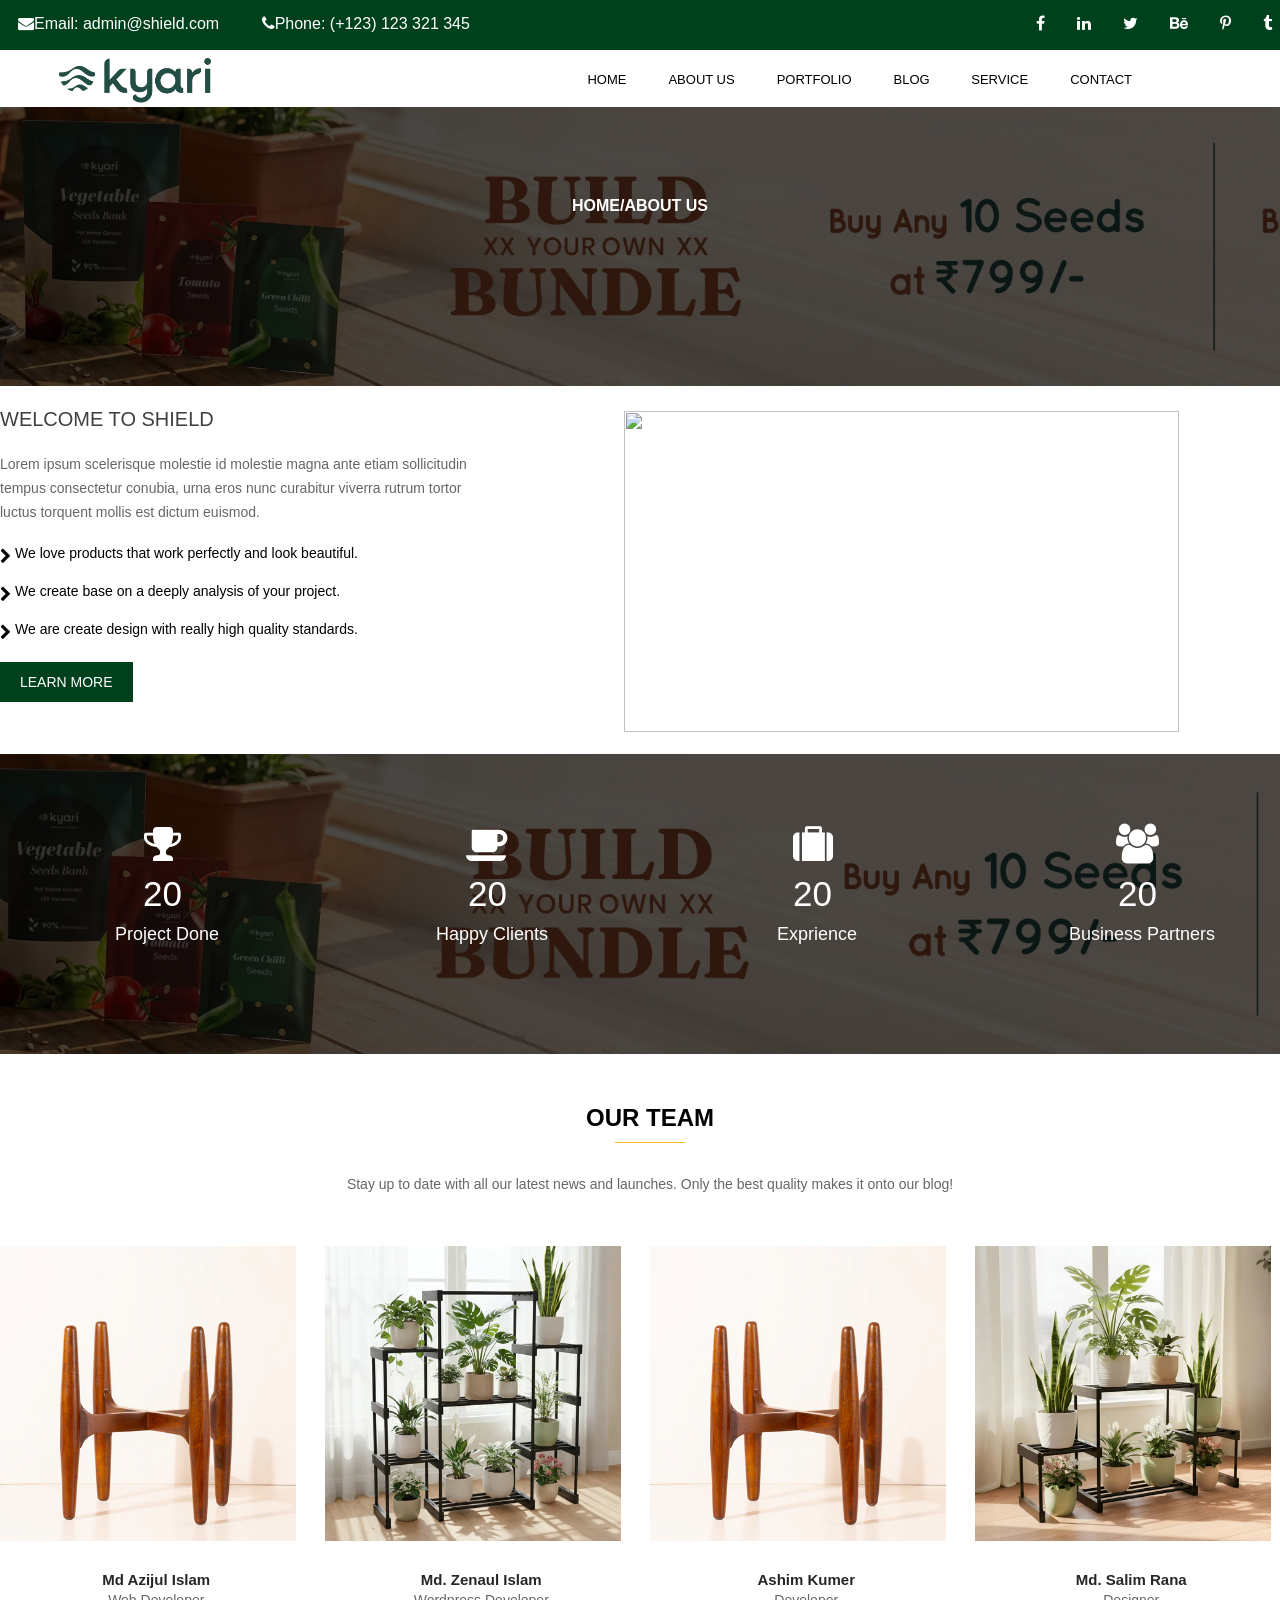
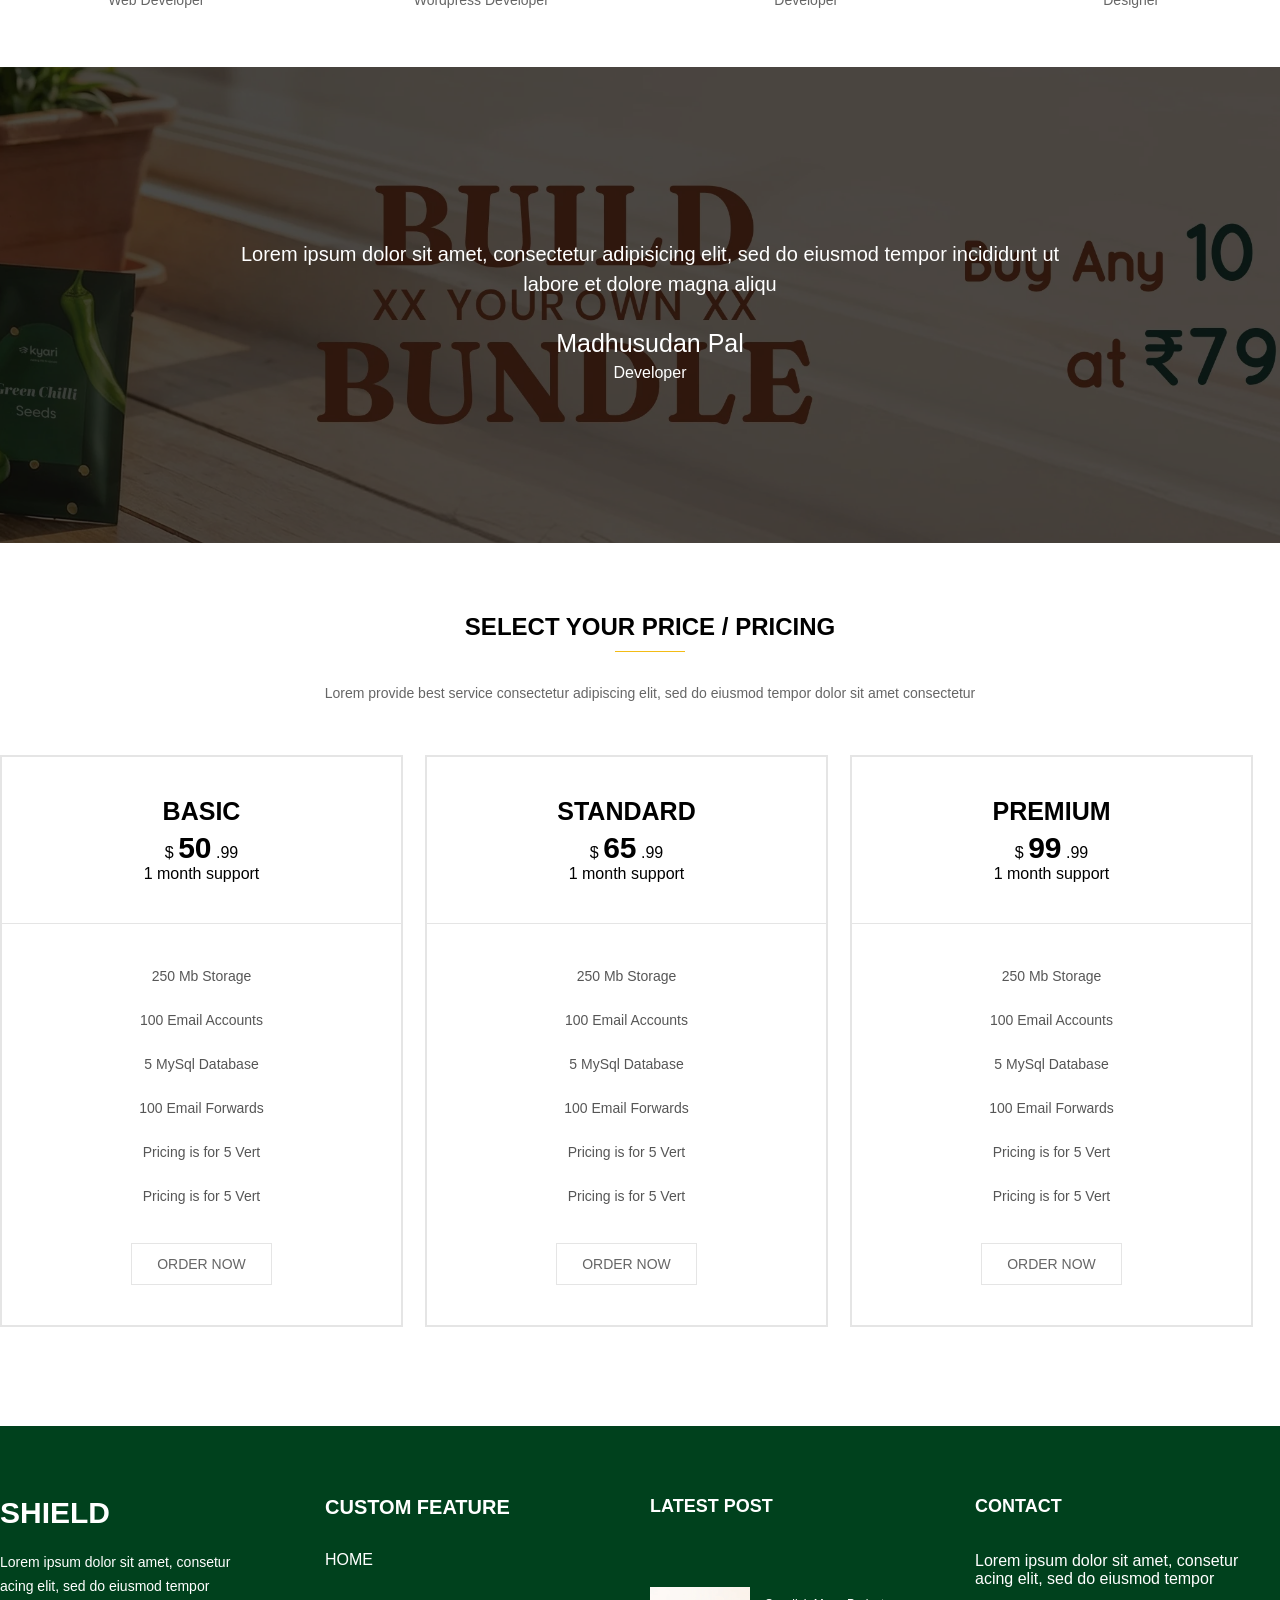
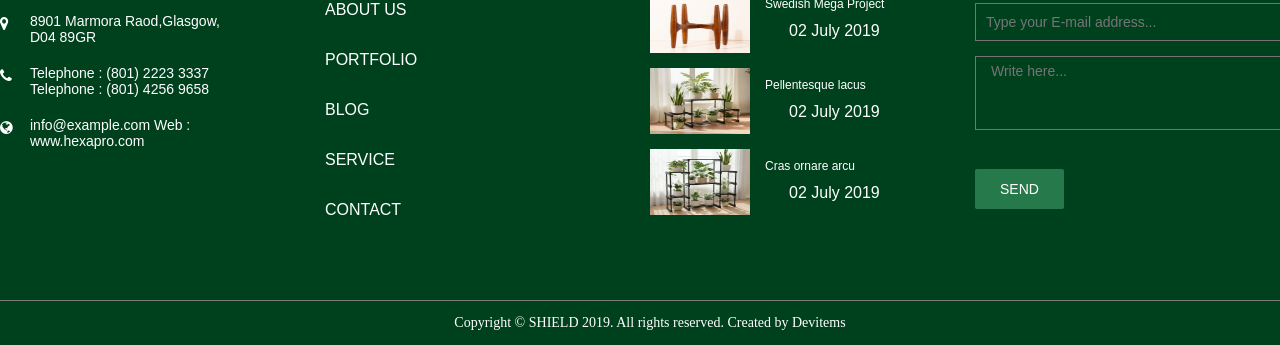
==== commit eeac9deb: "Update About us.html" ====
--- a/About us.html
+++ b/About us.html
@@ -49,7 +49,7 @@
                     <div class="clear"></div>
 
                     <div class="logo">
-                        <img src="image/logo.webp" alt="" title="">
+                        <img src="logo.webp" alt="" title="">
                     </div>
 
                     <div class="navbar">
@@ -165,7 +165,7 @@
 		</div>
 
 		<div class="team-image">
-			<a href="#"><img src="image/1.webp"></a>
+			<a href="#"><img src="1.webp"></a>
 			<div class="team-content">
 			<h4>Md Azijul Islam</h4>
 			<span>Web Developer</span>
@@ -176,7 +176,7 @@
 		</div>
 
 		<div class="team-image">
-			<a href="#"><img src="image/3.webp"></a>
+			<a href="#"><img src="3.webp"></a>
 			<div class="team-content">
 			<h4>Md. Zenaul Islam</h4>
 			<span>Wordpress Developer</span>
@@ -185,7 +185,7 @@
 		</div>
 
 		<div class="team-image">
-			<a href="#"><img src="image/1.webp"></a>
+			<a href="#"><img src="1.webp"></a>
 			<div class="team-content">
 			<h4>Ashim Kumer</h4>
 			<span>Developer</span>
@@ -194,7 +194,7 @@
 		</div>
 
 		<div class="team-image">
-			<a href="#"><img src="image/2.webp"></a>
+			<a href="#"><img src="2.webp"></a>
 			<div class="team-content">
 			<h4>Md. Salim Rana</h4>
 			<span>Designer</span>
@@ -351,19 +351,19 @@
 				<h3>LATEST POST</h3>
 				<ul class="blog-post">
 					<li>
-						<a href="#"><img src="image/1.webp"></a>
+						<a href="#"><img src="1.webp"></a>
 						<h4 class="swedish"><a href="#">Swedish Mega Project</a></h4>
 					<span class="calender"><i class="fa fa-calendar"></i>02 July 2019</span>
 					</li>
 
 					<li>
-					<a href="#"><img src="image/2.webp"></a>
+					<a href="#"><img src="2.webp"></a>
 					<h4 class="swedish"><a href="#">Pellentesque lacus</a></h4>
 					<span class="calender"><i class="fa fa-calendar"></i>02 July 2019</span>
 					</li>
 
 					<li>
-					<a href="#"><img src="image/3.webp"></a>
+					<a href="#"><img src="3.webp"></a>
 					<h4 class="swedish"><a href="#">Cras ornare arcu</a></h4>
 					<span class="calender"><i class="fa fa-calendar"></i>02 July 2019</span>
 						
@@ -426,4 +426,5 @@
 
 </body>
 
-</html>+
+</html>
--- a/style.css
+++ b/style.css
@@ -82,7 +82,7 @@
 }
 
 .banner{
-background: url(image/p1.webp);
+background: url(p1.webp);
 background-size: cover;
 position: relative;
 width: 100%;
@@ -180,7 +180,7 @@
 .banner2 {
        width: 100%;
     float: left;
-    background-image: url(image/4.webp);
+    background-image: url(4.webp);
     background-size: cover;
     background-position: center;
     position: relative;
@@ -278,7 +278,7 @@
     width: 100%;
 }
 .banner3{
-background: url(image/13.webp);
+background: url(13.webp);
 
 background-size: cover;
 position: relative;
@@ -344,7 +344,7 @@
     padding-left: 24px;
 }
 .bannerr{
-background: url(image/4.webp);
+background: url(4.webp);
 background-size: cover;
 position: relative;
 width: 100%;
@@ -361,7 +361,7 @@
 
 }
 .bannerrr{
-background: url(image/4.webp);
+background: url(4.webp);
 background-size: cover;
 position: relative;
 width: 100%;
@@ -416,7 +416,7 @@
     padding-top: 26px;
 }
 .banner4{
-background: url(image/k6.webp);
+background: url(k6.webp);
 background-size: cover;
 position: relative;
 width: 100%;
@@ -623,7 +623,7 @@
 .project {
     width: 100%;
     float: left;
-    background-image: url(image/4.webp);
+    background-image: url(4.webp);
 
     height: 300px;
     background-position: center;
@@ -716,7 +716,7 @@
 .madhusudan-pal {
     width: 100%;
     float: left;
-    background-image: url(image/4.webp);
+    background-image: url(4.webp);
     background-position: center;
     position: relative;
     background-size: cover;
@@ -1939,4 +1939,5 @@
 
     color: black;
     text-decoration: none;
-}+
+}
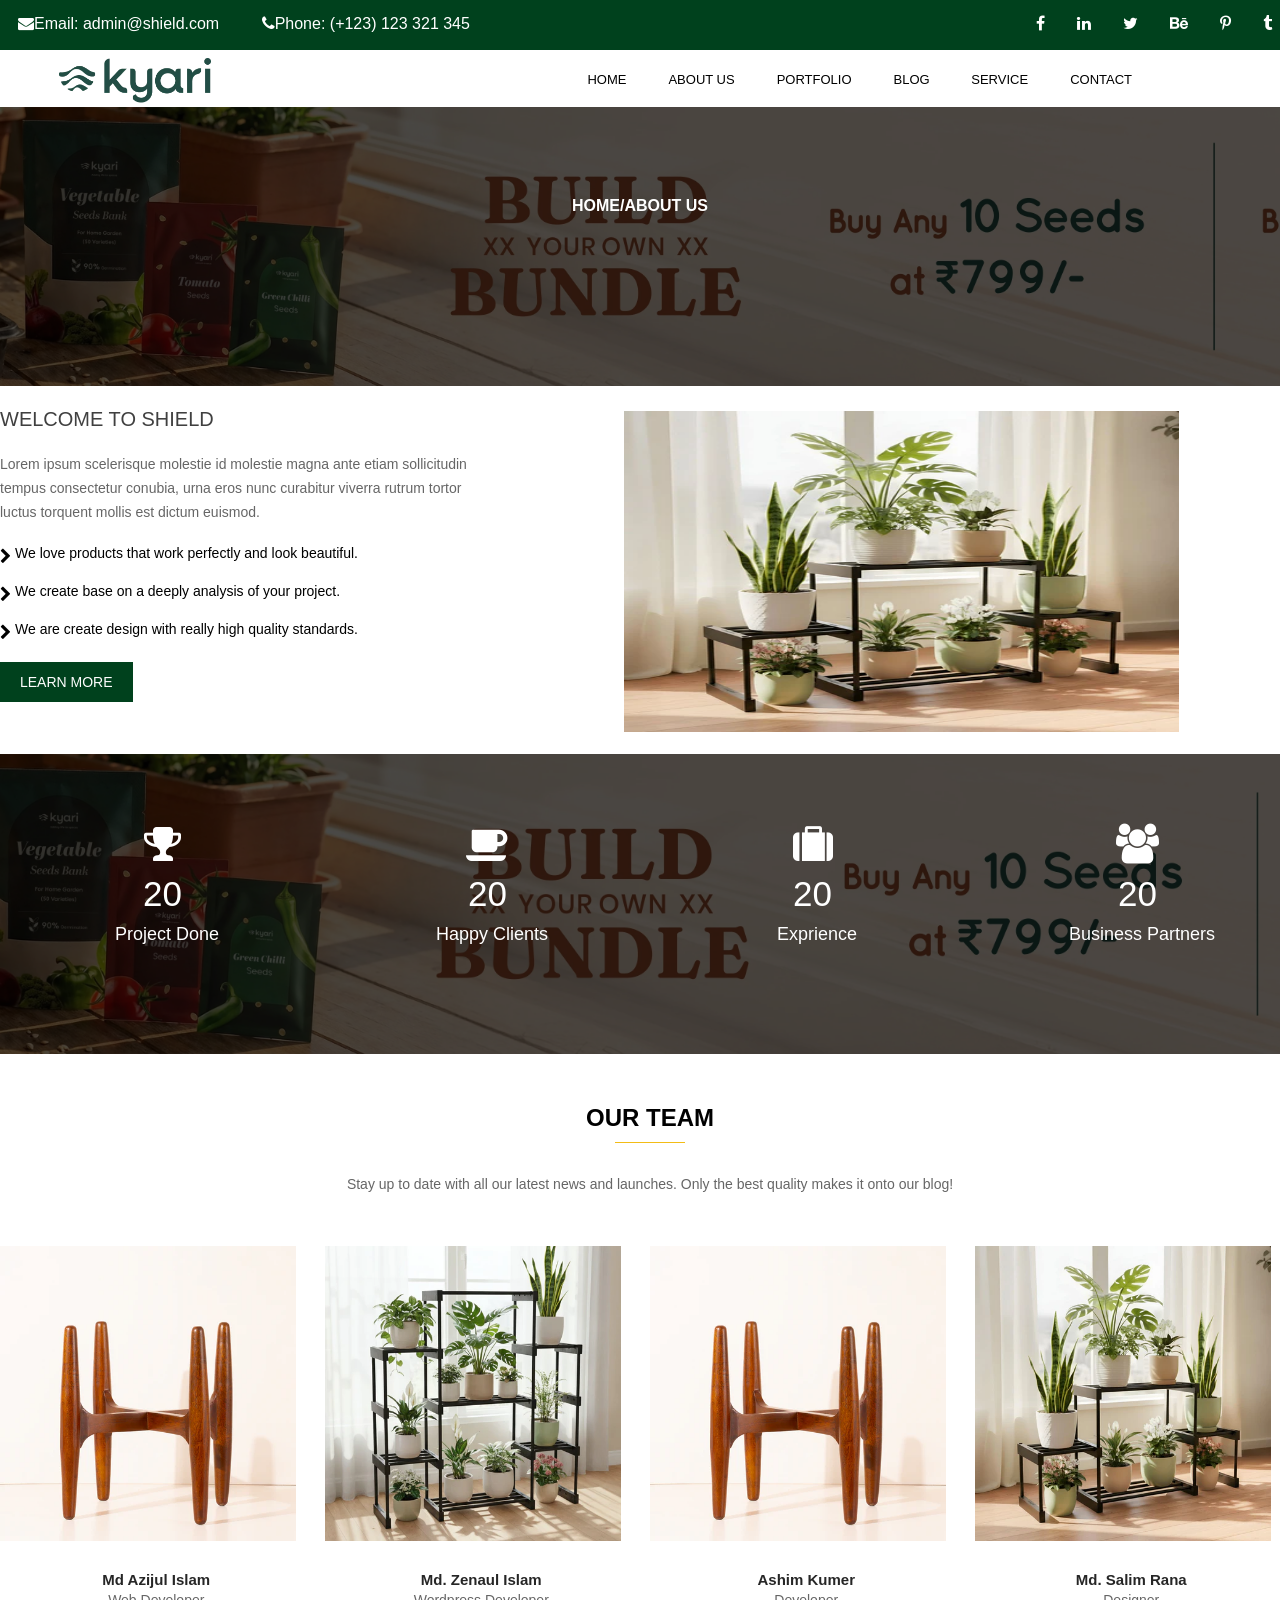
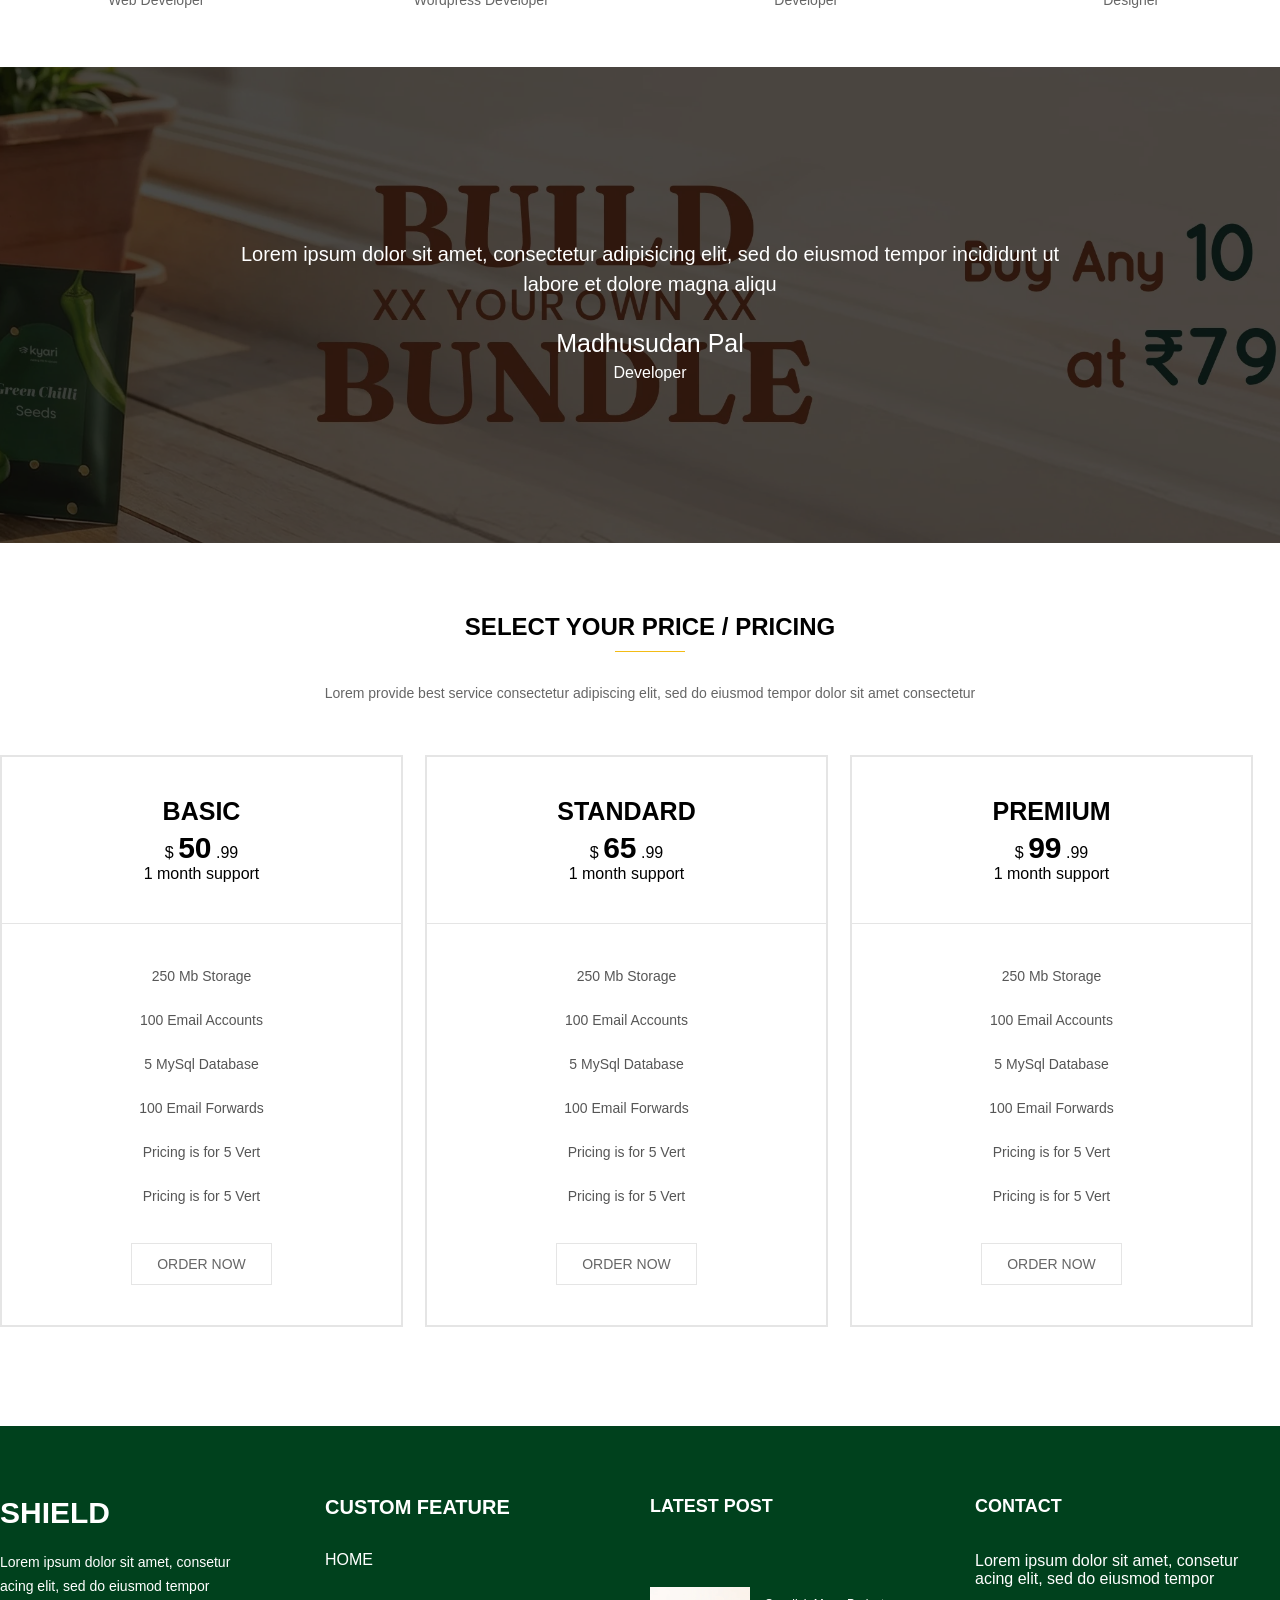
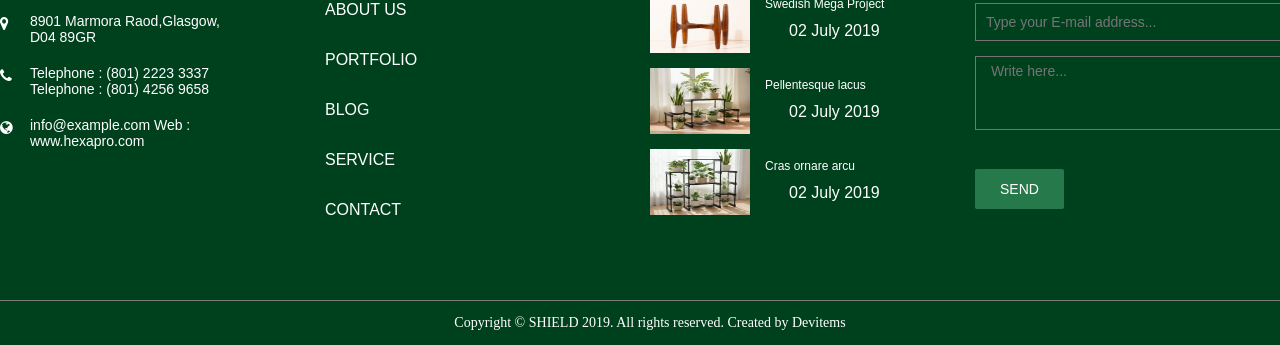
==== commit e26f2966: "Update About us.html" ====
--- a/About us.html
+++ b/About us.html
@@ -113,7 +113,7 @@
 
 				</div>
 			<div class="about-image">
-			<img src="image/2.webp">
+			<img src="2.webp">
 			</div>
 
 </div>
@@ -428,3 +428,4 @@
 
 
 </html>
+
